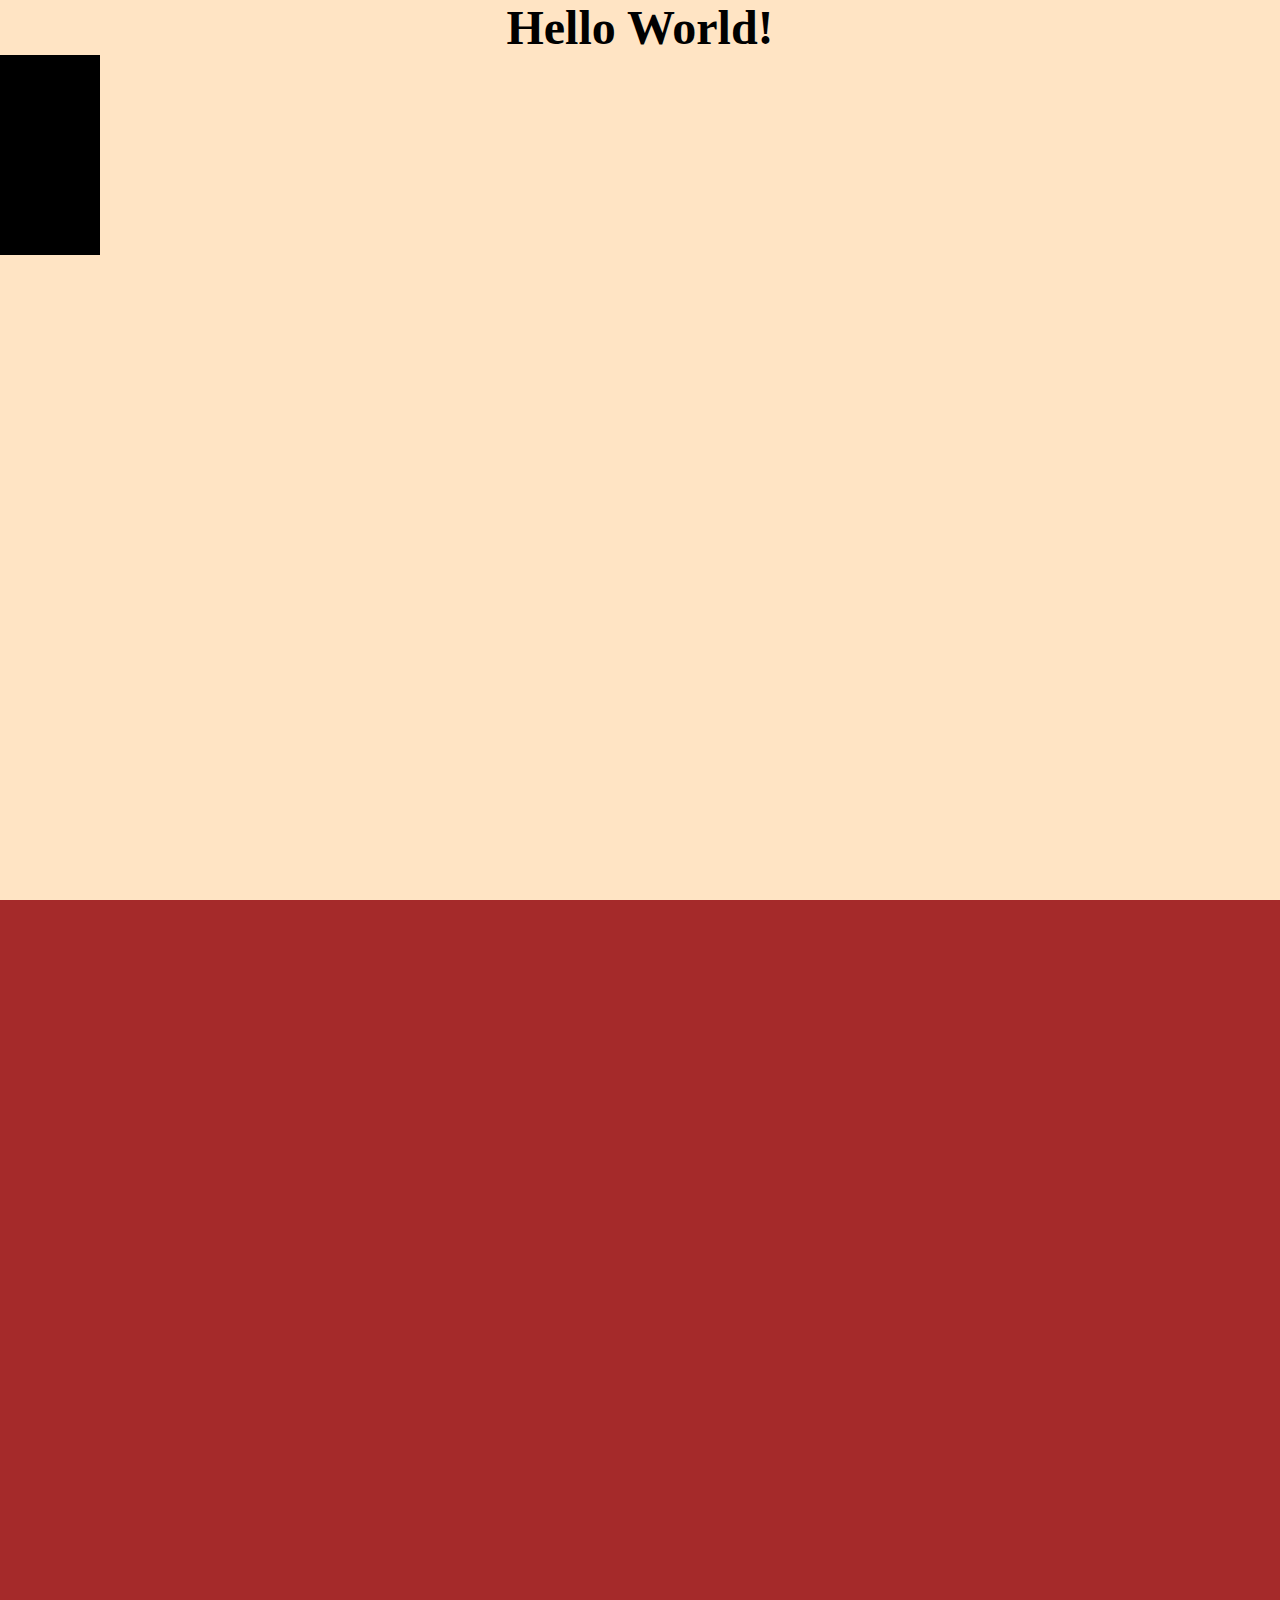
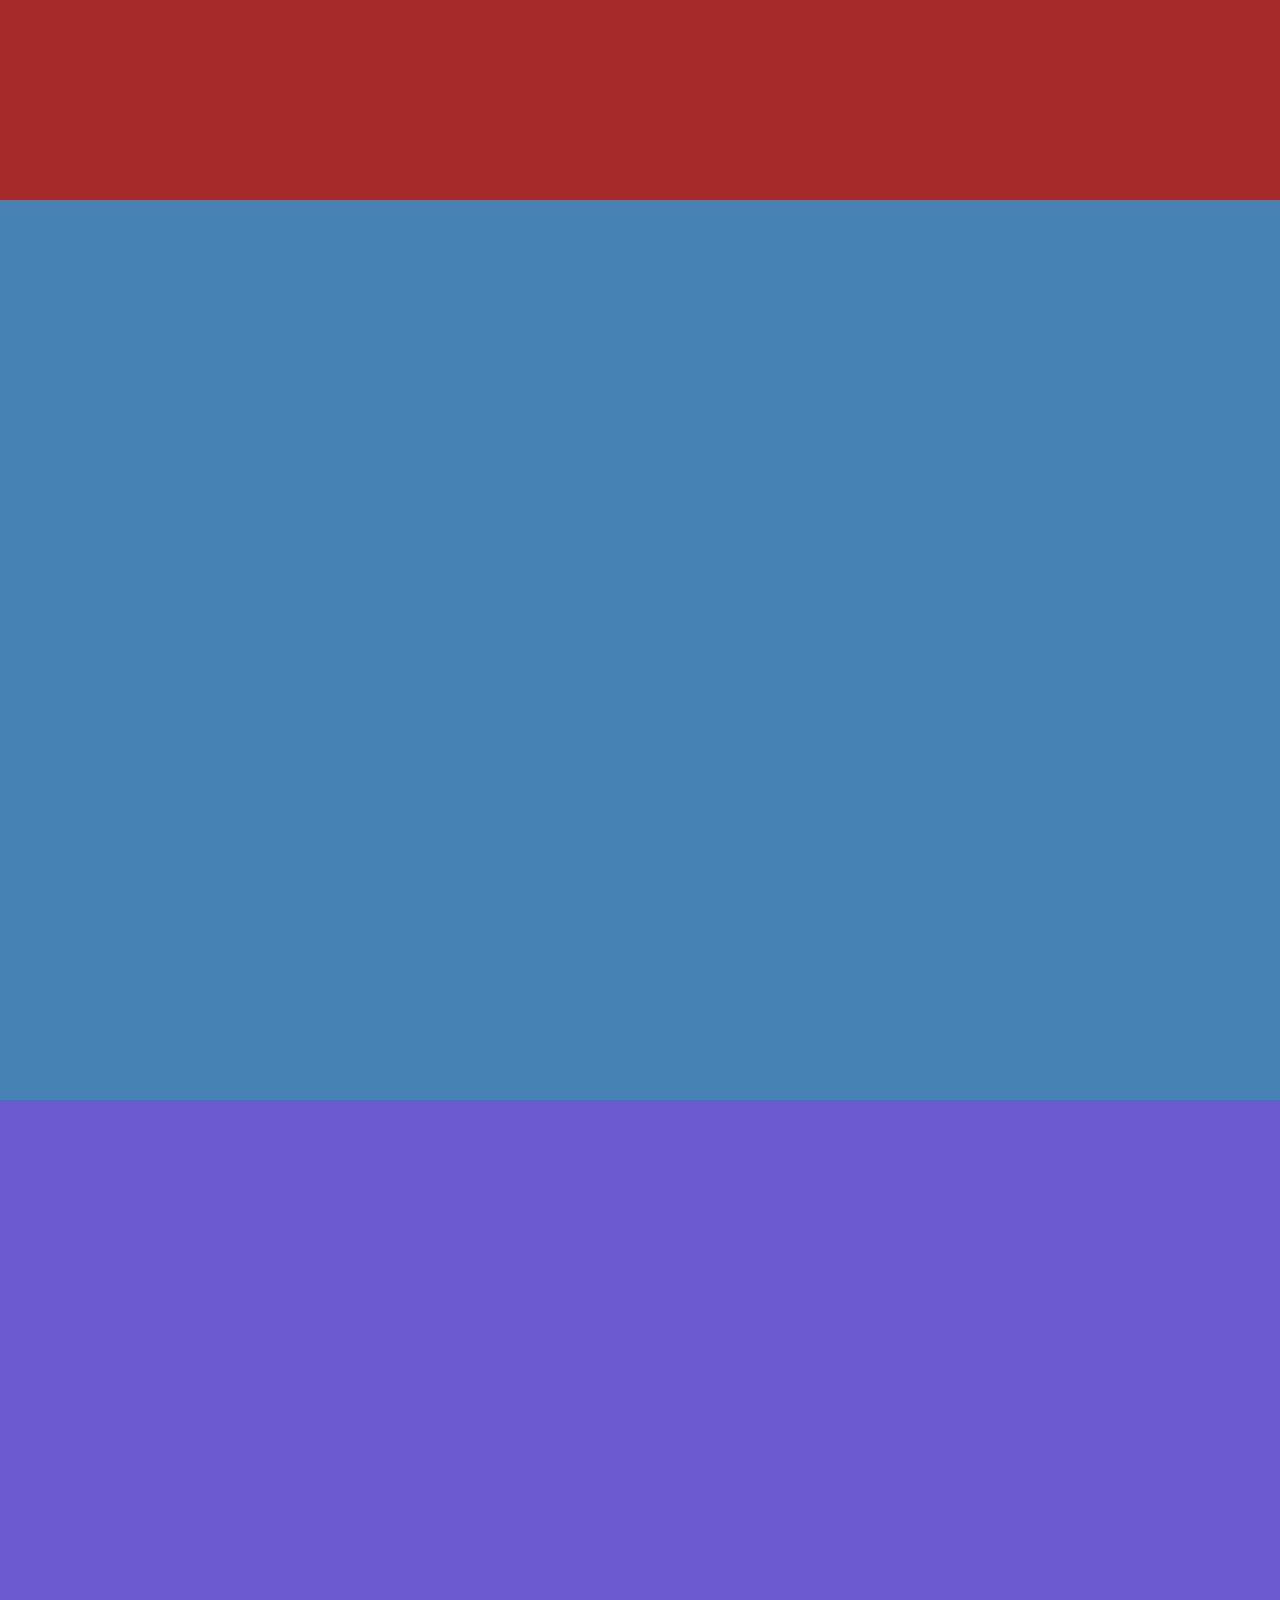
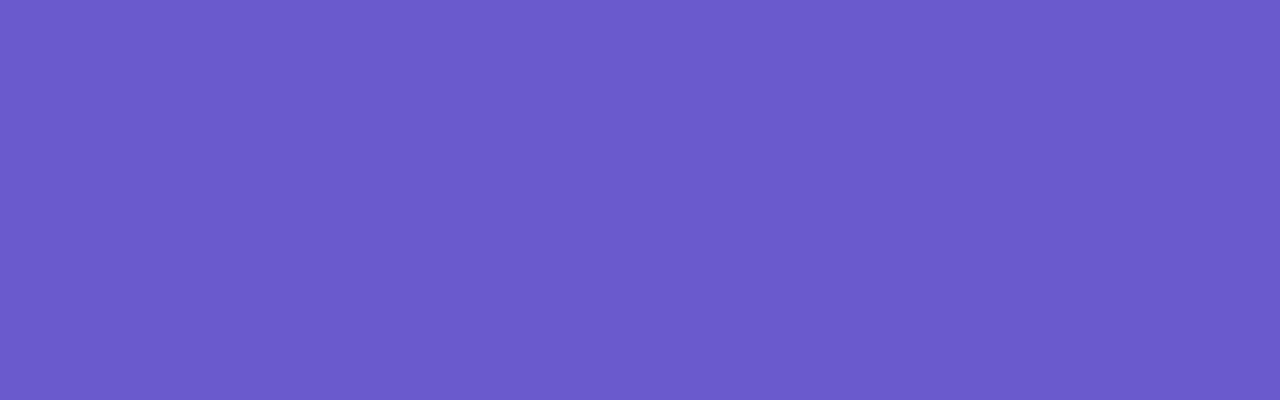
==== 004/index.html @ b6f92f53 "gsap single animation & timeline animation" ====
<!DOCTYPE html>
<html lang="en">
  <head>
    <meta charset="UTF-8" />
    <meta name="viewport" content="width=device-width, initial-scale=1.0" />
    <title>Gsap</title>
    <link rel="stylesheet" href="./style.css" />
  </head>
  <body>
    <div id="page1" class="page">
      <h1 id="heading">Hello World!</h1>
      <div id="box1" class="box"></div>
      <div id="box2" class="box"></div>
    </div>
    <div id="page2" class="page"></div>
    <div id="page3" class="page"></div>
    <div id="page4" class="page"></div>
    <script
      src="https://cdnjs.cloudflare.com/ajax/libs/gsap/3.12.2/gsap.min.js"
      integrity="sha512-16esztaSRplJROstbIIdwX3N97V1+pZvV33ABoG1H2OyTttBxEGkTsoIVsiP1iaTtM8b3+hu2kB6pQ4Clr5yug=="
      crossorigin="anonymous"
      referrerpolicy="no-referrer"
    ></script>
    <script src="./script.js"></script>
  </body>
</html>
---- 004/style.css ----
* {
  margin: 0;
  padding: 0;
  box-sizing: border-box;
}

html,
body {
  width: 100%;
  height: 100%;
}

.page {
  width: 100%;
  height: 100%;
}

#page1 {
  background-color: bisque;
}

#heading {
  text-align: center;
  font-size: 3rem;
}

#box1 {
  background-color: black;
}

.box {
  width: 100px;
  height: 100px;
}

#page2 {
  background-color: brown;
}

#box2 {
  background-color: black;
}

#page3 {
  background-color: steelblue;
}

#page4 {
  background-color: slateblue;
}
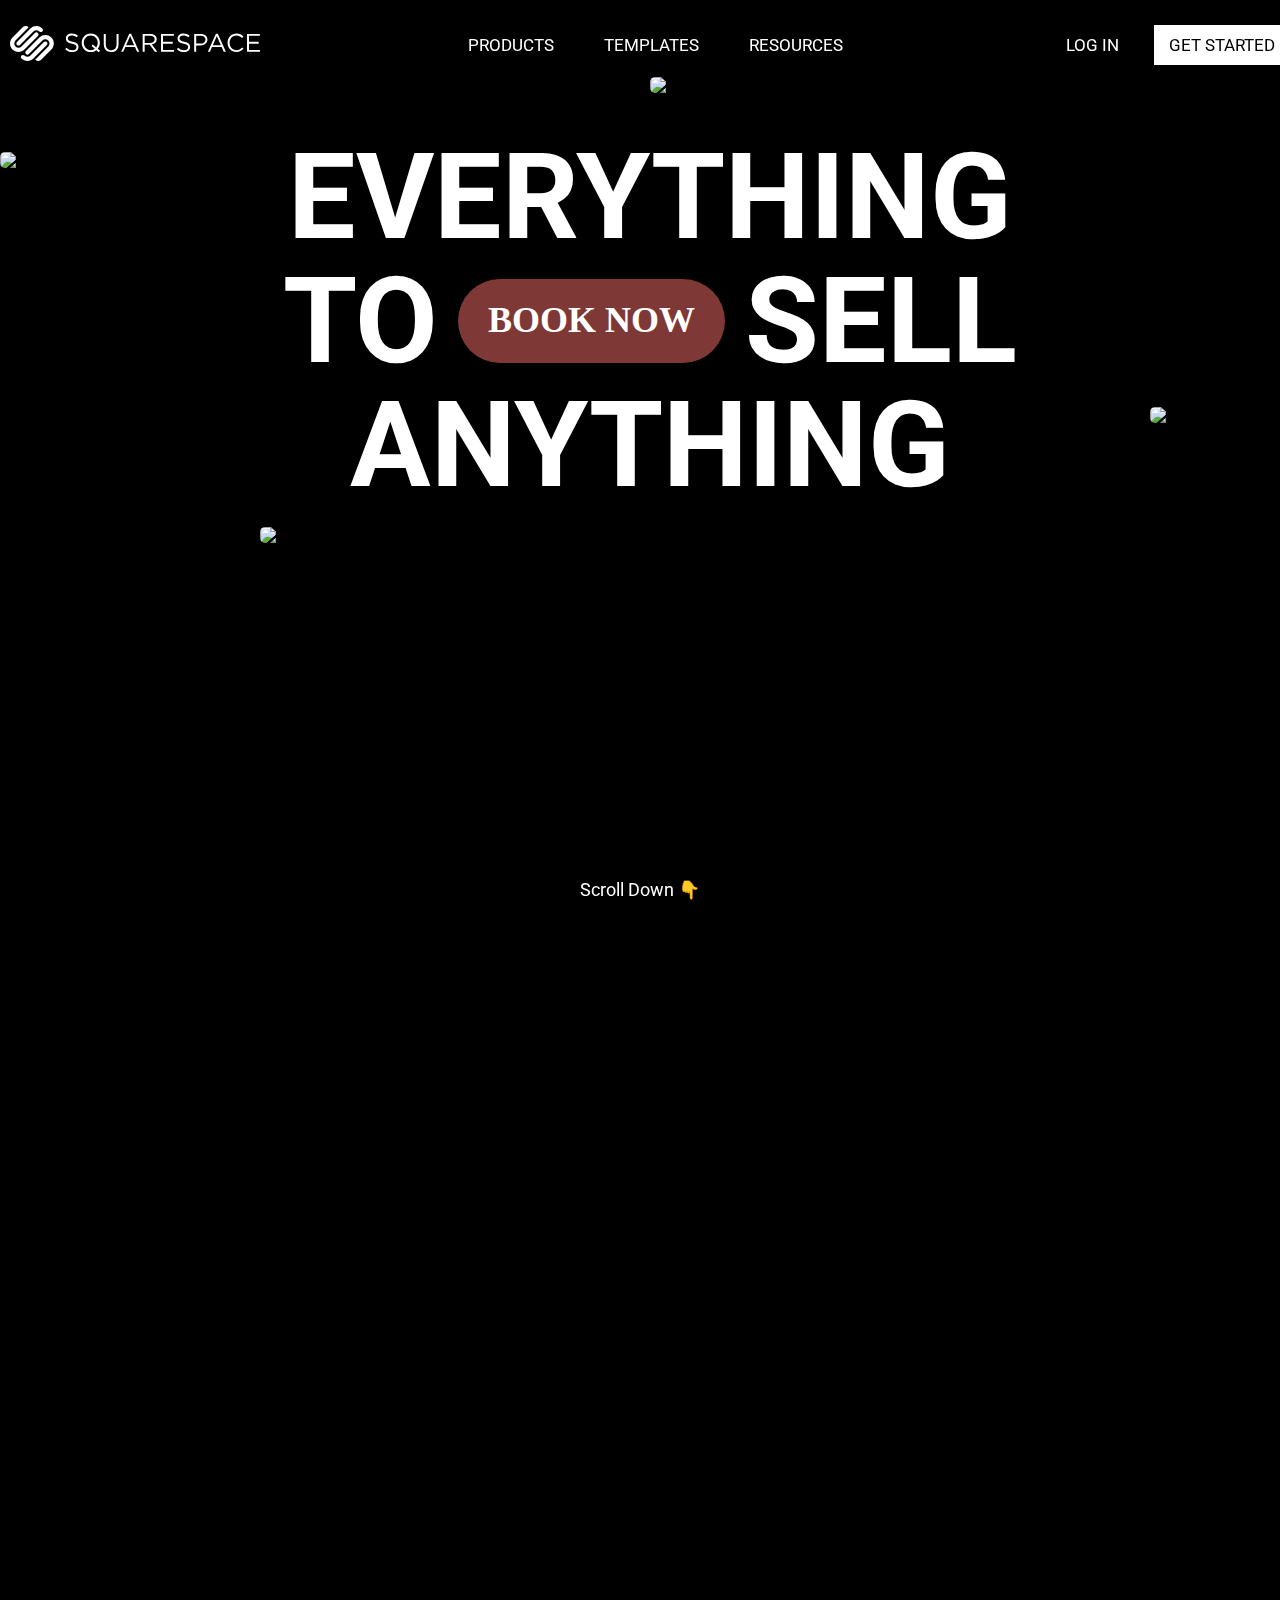
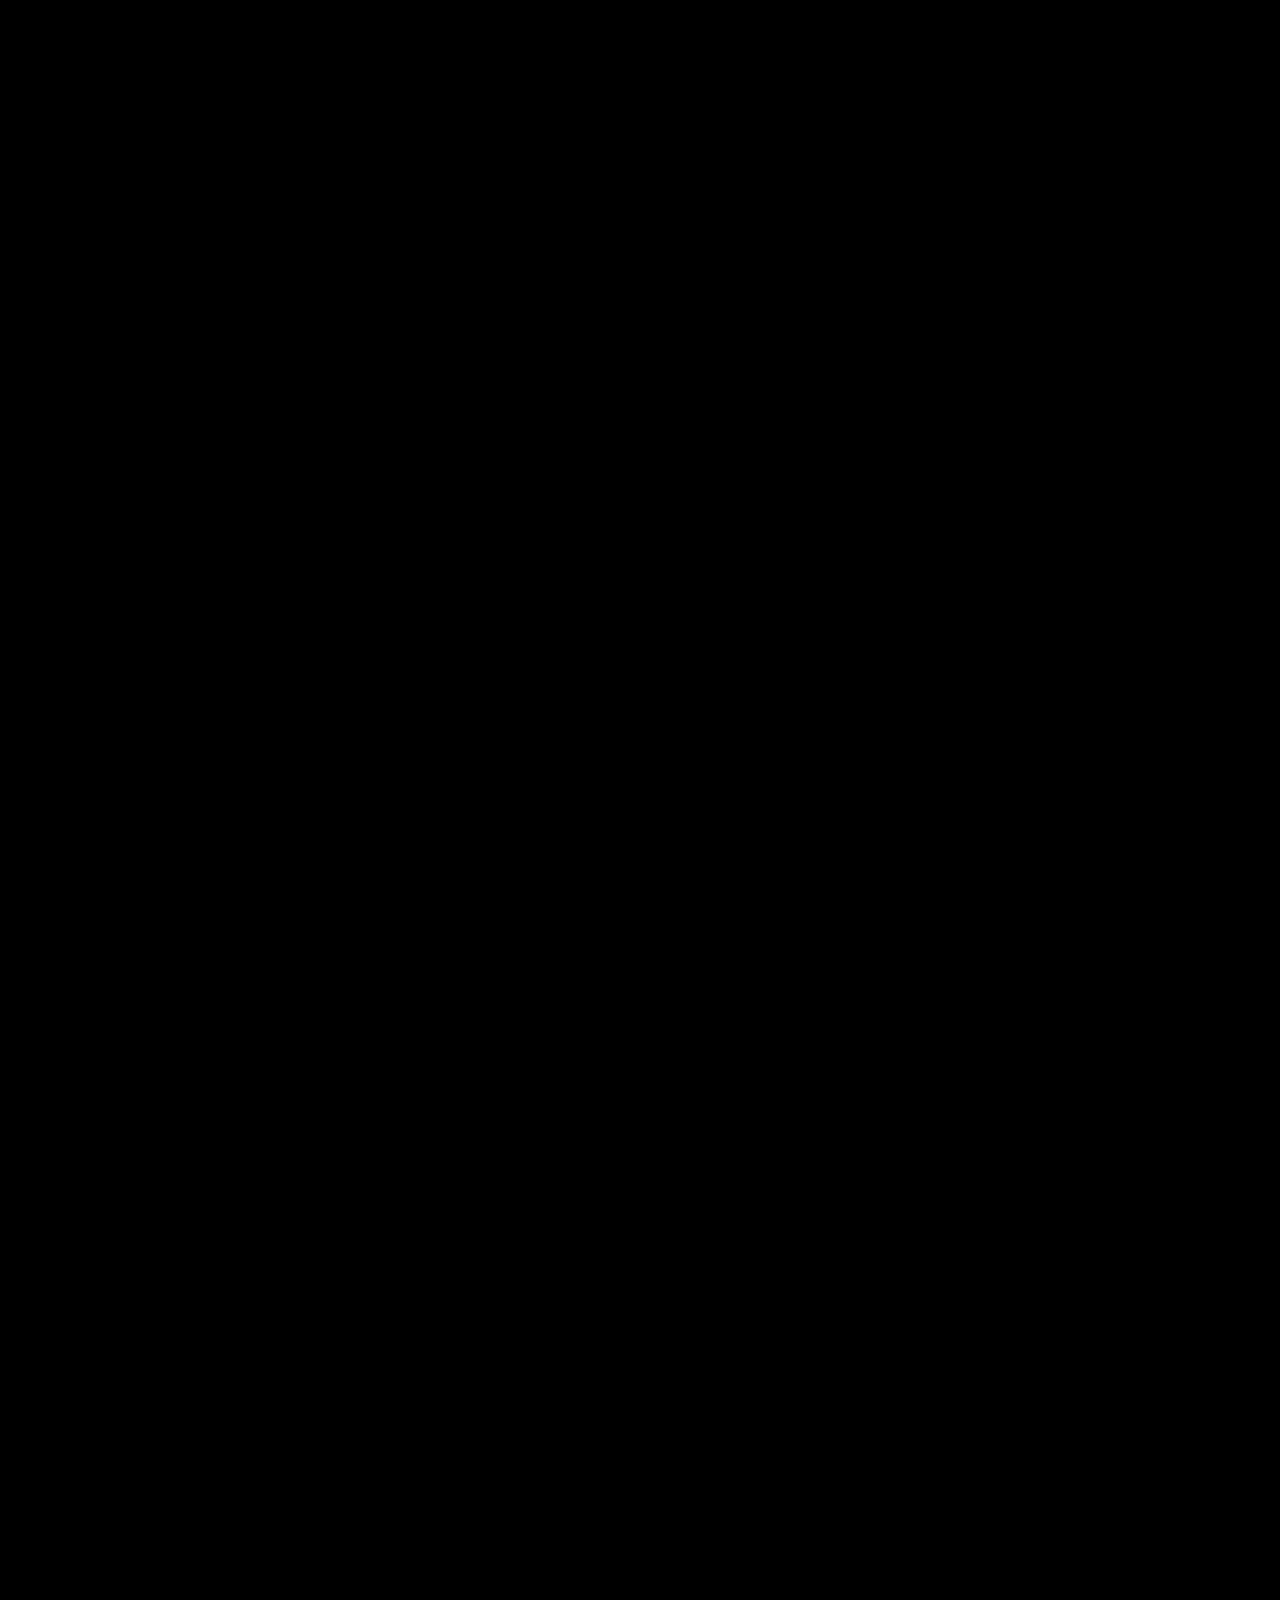
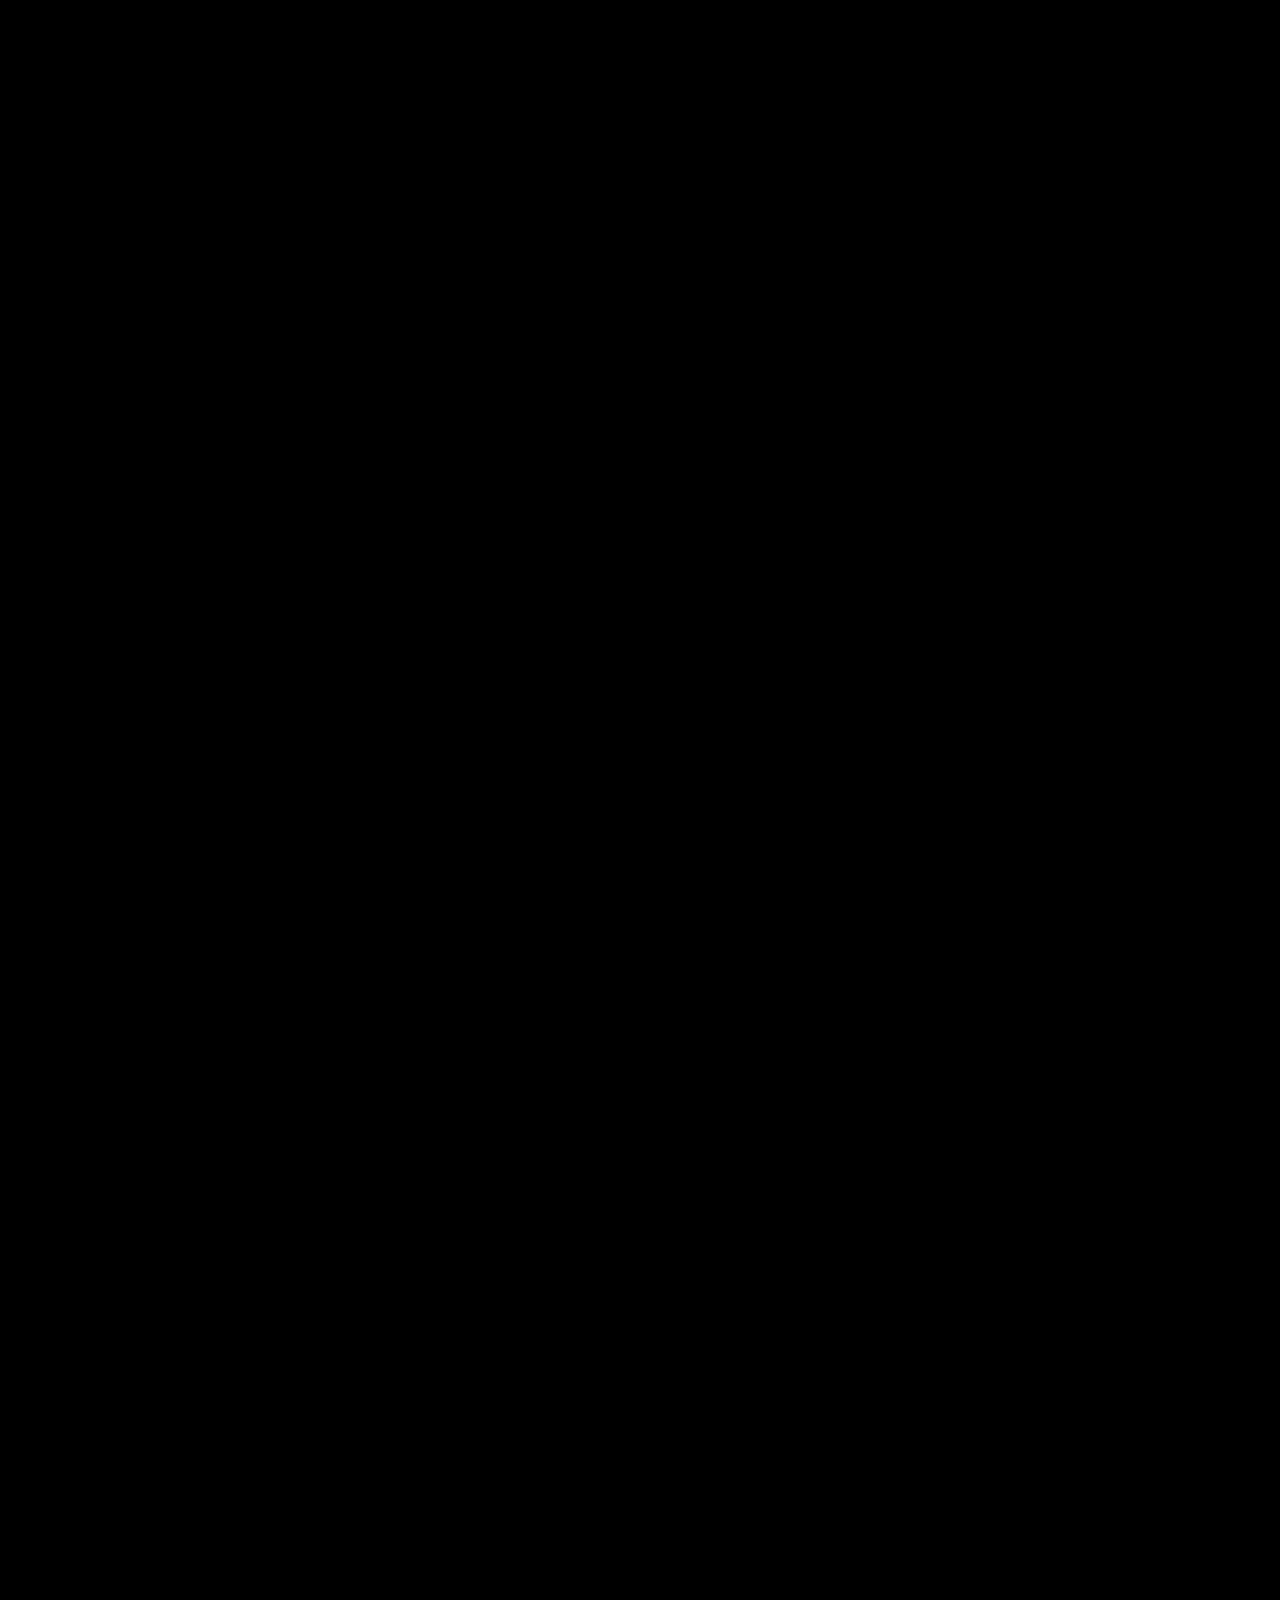
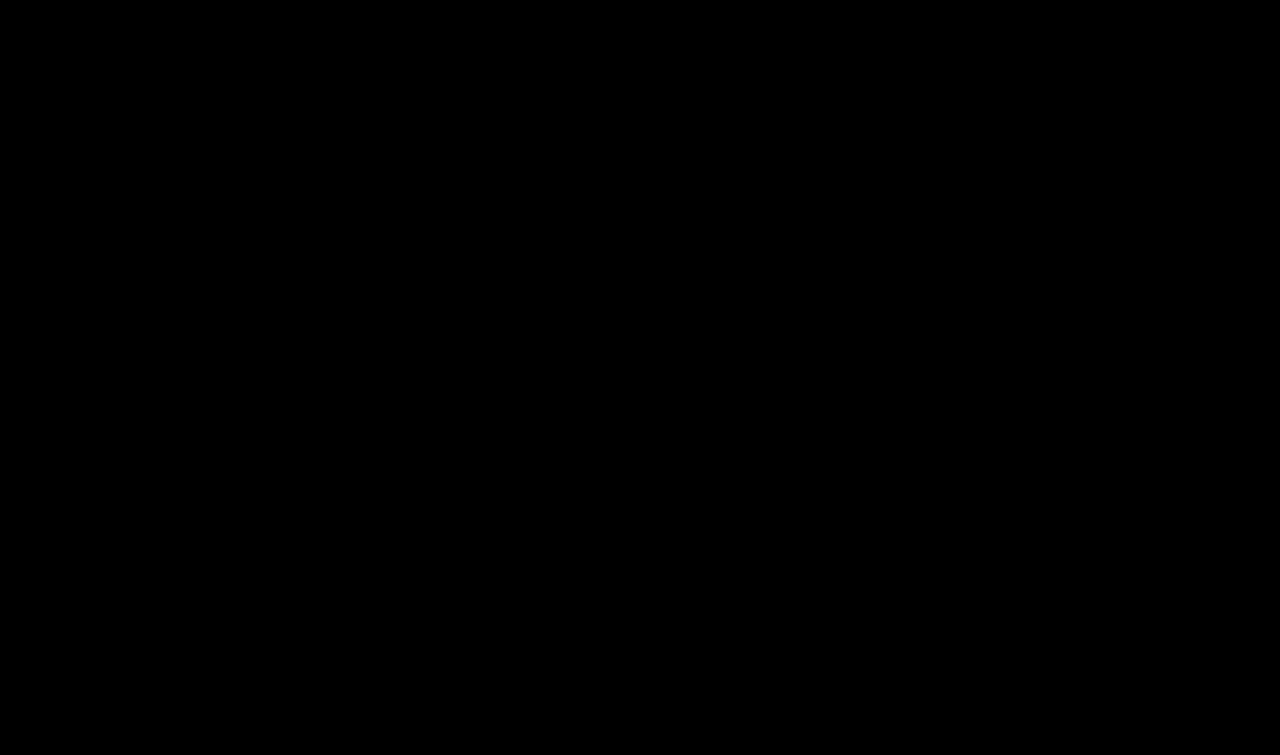
==== commit 8bea3eb8: "gsaps scroll trigger plugin updated" ====
--- a/004/index.html
+++ b/004/index.html
@@ -4,23 +4,91 @@
     <meta charset="UTF-8" />
     <meta name="viewport" content="width=device-width, initial-scale=1.0" />
     <title>Gsap</title>
+    <link rel="preconnect" href="https://fonts.googleapis.com" />
+    <link rel="preconnect" href="https://fonts.gstatic.com" crossorigin />
+    <link
+      href="https://fonts.googleapis.com/css2?family=Roboto:wght@300;400;500;700;900&display=swap"
+      rel="stylesheet"
+    />
     <link rel="stylesheet" href="./style.css" />
   </head>
   <body>
-    <div id="page1" class="page">
-      <h1 id="heading">Hello World!</h1>
-      <div id="box1" class="box"></div>
-      <div id="box2" class="box"></div>
+    <div class="container">
+      <nav>
+        <div class="logo">
+          <img
+            class="logoImage"
+            width="250"
+            src="./images/squarespace-seeklogo.svg"
+          />
+        </div>
+        <div class="menu">
+          <ul>
+            <li><a href="#">Products</a></li>
+            <li><a href="#">Templates</a></li>
+            <li><a href="#">Resources</a></li>
+          </ul>
+        </div>
+        <div class="menu_CTA">
+          <ul>
+            <li><a href="#">Log in</a></li>
+            <li><a href="#" class="CTAbtn">Get Started</a></li>
+          </ul>
+        </div>
+      </nav>
+
+      <div class="hero">
+        <h1 class="heroText">
+          <span>Everything</span>
+          <span>to <b>book now</b> sell</span>
+          <span>anything</span>
+        </h1>
+        <div class="imgContainer">
+          <img
+            class="img1"
+            src="https://images.unsplash.com/photo-1579783902614-a3fb3927b6a5?auto=format&fit=crop&q=60&w=500&ixlib=rb-4.0.3&ixid=M3wxMjA3fDB8MHxzZWFyY2h8Mnx8YXJ0fGVufDB8fDB8fHww"
+          />
+          <img
+            class="img2"
+            src="https://plus.unsplash.com/premium_photo-1672287578309-2a2115000688?auto=format&fit=crop&q=60&w=500&ixlib=rb-4.0.3&ixid=M3wxMjA3fDB8MHxzZWFyY2h8MjV8fGFydHxlbnwwfHwwfHx8MA%3D%3D"
+          />
+          <img
+            class="img3"
+            src="https://images.unsplash.com/photo-1581850518616-bcb8077a2336?auto=format&fit=crop&q=60&w=500&ixlib=rb-4.0.3&ixid=M3wxMjA3fDB8MHxzZWFyY2h8NzB8fGFydHxlbnwwfHwwfHx8MA%3D%3D"
+          />
+          <img
+            class="img4"
+            src="https://images.unsplash.com/photo-1531913764164-f85c52e6e654?auto=format&fit=crop&q=60&w=500&ixlib=rb-4.0.3&ixid=M3wxMjA3fDB8MHxzZWFyY2h8NDZ8fGFydHxlbnwwfDB8MHx8fDA%3D"
+          />
+        </div>
+      </div>
+      <div id="page1" class="page">
+        <h2>About My profestional works</h2>
+        <p>
+          Lorem ipsum dolor sit amet consectetur adipisicing elit. Sunt quo,
+          laborum sint commodi obcaecati delectus animi impedit eius sequi
+          debitis repudiandae exercitationem et inventore ullam! Dolor veritatis
+          labore accusamus eveniet?
+        </p>
+      </div>
+      <div id="page2" class="page"></div>
+      <div id="page3" class="page"></div>
+      <div id="page4" class="page"></div>
+      <div id="page5" class="page"></div>
     </div>
-    <div id="page2" class="page"></div>
-    <div id="page3" class="page"></div>
-    <div id="page4" class="page"></div>
+    <div class="scrollDown">Scroll Down 👇</div>
     <script
       src="https://cdnjs.cloudflare.com/ajax/libs/gsap/3.12.2/gsap.min.js"
       integrity="sha512-16esztaSRplJROstbIIdwX3N97V1+pZvV33ABoG1H2OyTttBxEGkTsoIVsiP1iaTtM8b3+hu2kB6pQ4Clr5yug=="
       crossorigin="anonymous"
       referrerpolicy="no-referrer"
     ></script>
+    <script
+      src="https://cdnjs.cloudflare.com/ajax/libs/gsap/3.12.2/ScrollTrigger.min.js"
+      integrity="sha512-Ic9xkERjyZ1xgJ5svx3y0u3xrvfT/uPkV99LBwe68xjy/mGtO+4eURHZBW2xW4SZbFrF1Tf090XqB+EVgXnVjw=="
+      crossorigin="anonymous"
+      referrerpolicy="no-referrer"
+    ></script>
     <script src="./script.js"></script>
   </body>
 </html>
--- a/004/style.css
+++ b/004/style.css
@@ -1,3 +1,7 @@
+:root {
+  font-size: 12px;
+}
+
 * {
   margin: 0;
   padding: 0;
@@ -8,43 +12,170 @@
 body {
   width: 100%;
   height: 100%;
+  font-family: 'Roboto', sans-serif;
+  overflow-x: hidden;
+}
+
+body {
+  background-color: black;
+}
+
+.container {
+  width: 1300px;
+  margin: 0 auto;
+}
+
+.logo {
+  padding: 5px 10px;
+}
+
+nav {
+  display: flex;
+  justify-content: space-between;
+  align-items: center;
+  margin-top: 15px;
+  /* background-color: rgb(21, 0, 255); */
+}
+
+.menu>ul,
+.menu_CTA>ul {
+  display: flex;
+}
+
+.menu>ul li,
+.menu_CTA>ul li {
+  list-style: none;
+}
+
+.menu a,
+.menu_CTA a {
+  padding: 5px;
+  margin: 10px;
+  text-decoration: none;
+  font-size: 1.4rem;
+  text-transform: uppercase;
+  color: #fff;
+  display: block;
+  padding: 10px 15px !important;
+}
+
+.menu_CTA {
+  display: flex;
+  align-items: center;
+}
+
+
+.CTAbtn {
+  background-color: #fff;
+  color: #000 !important;
+}
+
+
+/* ------------ */
+
+.hero {
+  height: 100vh;
+}
+
+.heroText {
+  font-size: 10rem;
+  color: #fff;
+  text-transform: uppercase;
+  text-align: center;
+  margin: 80px 0 0;
+  line-height: 0.7;
+}
+
+.heroText span {
+  display: flex;
+  align-items: center;
+  justify-content: center;
+  align-items: stretch;
+  margin: 40px 0;
+
+}
+
+.heroText b {
+  background-color: #7E3836;
+  font-size: 3rem;
+  padding: 13px 30px;
+  margin: 0 20px;
+  border-radius: 50px;
+  font-family: 'Times New Roman', Times, serif;
+  display: flex;
+  align-items: center;
+  z-index: 99;
+}
+
+.imgContainer {
+  position: relative;
+}
+
+.imgContainer>img {
+  position: absolute;
+  border-radius: 5px;
+}
+
+.img1 {
+  width: 150px;
+  left: 0;
+  top: -375px;
+}
+
+.img2 {
+  width: 150px;
+  top: -120px;
+  right: 0;
+}
+
+.img3 {
+  width: 230px;
+  top: -450px;
+  left: 50%;
+  z-index: -1;
+}
+
+.img4 {
+  width: 250px;
+  top: 0px;
+  left: 20%;
+}
+
+.scrollDown {
+  color: #fff;
+  text-align: center;
+  font-size: 1.5rem;
+  position: absolute;
+  bottom: 0;
+  left: 50%;
+  width: 100%;
+  margin-left: -50%;
 }
 
 .page {
-  width: 100%;
-  height: 100%;
+  height: 100vh;
 }
 
-#page1 {
-  background-color: bisque;
+#page1,
+#page3,
+#page5 {
+  background-color: #7E3836;
 }
 
-#heading {
-  text-align: center;
-  font-size: 3rem;
+#page2,
+#page4 {
+  background-color: #000;
 }
 
-#box1 {
-  background-color: black;
+.page h2 {
+  font-size: 6rem;
+  text-align: center;
+  text-transform: uppercase;
+  color: #fff;
+  padding: 50px 200px;
 }
 
-.box {
-  width: 100px;
-  height: 100px;
-}
-
-#page2 {
-  background-color: brown;
-}
-
-#box2 {
-  background-color: black;
-}
-
-#page3 {
-  background-color: steelblue;
-}
-
-#page4 {
-  background-color: slateblue;
+.page p {
+  font-size: 3rem;
+  padding: 0 200px;
 }